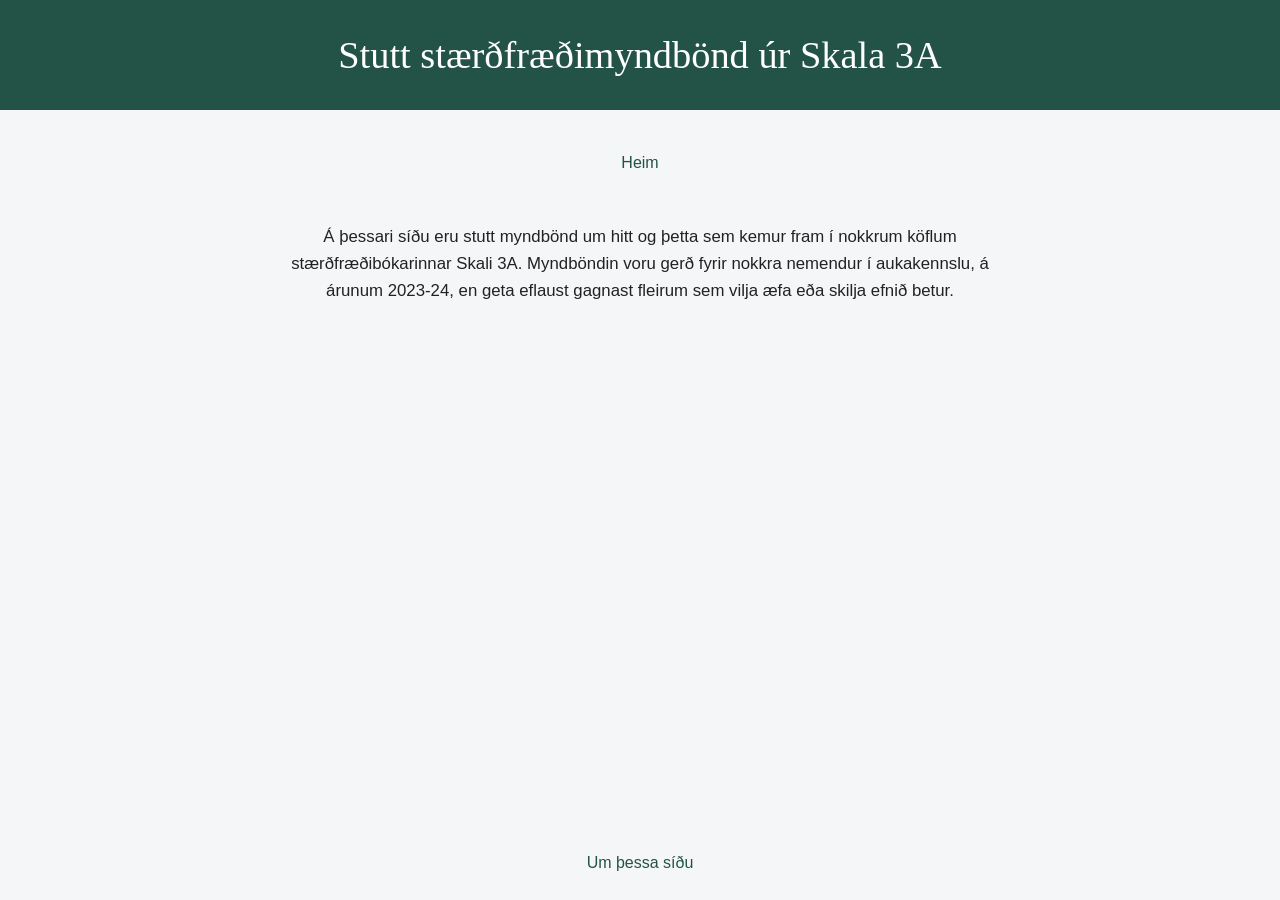
==== about.html @ 5296f201 "Redesign chapter nav/header, add about page, and link quizzes to videos - Chapter pages get a green " ====
<!DOCTYPE html>
<html lang="is">
<head>
    <meta charset="UTF-8">
    <meta name="viewport" content="width=device-width, initial-scale=1.0">

    <title>Um þessa síðu – Stutt stærðfræðimyndbönd úr Skala 3A</title>

    <link rel="stylesheet" href="style.css">
</head>

<body>

    <header class="chapter-header">
        <h1 class="site-title"><a href="index.html">Stutt stærðfræðimyndbönd úr Skala 3A</a></h1>
    </header>

    <main class="site-container">

        <section id="about-page" class="page">

            <nav class="chapter-nav">
                <button class="text-button nav-home" onclick="window.location.href='index.html'"><span class="nav-label">Heim</span></button>
            </nav>

            <p class="about-text">
                Á þessari síðu eru stutt myndbönd um hitt og þetta sem kemur fram í nokkrum köflum stærðfræðibókarinnar Skali 3A. Myndböndin voru gerð fyrir nokkra nemendur í aukakennslu, á árunum 2023-24, en geta eflaust gagnast fleirum sem vilja æfa eða skilja efnið betur.
            </p>

        </section>

    </main>


    <footer class="site-footer" id="site-footer"></footer>


    <script src="script.js"></script>

</body>
</html>
---- style.css ----
/* =========================
   General
   ========================= */

* {
    box-sizing: border-box;
}

body {
    margin: 0;
    min-height: 100vh;
    display: flex;
    flex-direction: column;
    font-family: Arial, sans-serif;
    font-weight: 300;
    background-color: #f5f6f8;
    color: #222;
}

button {
    font-family: Arial, sans-serif;
    cursor: pointer;
}

.site-container {
    flex: 1 0 auto;
    max-width: 1200px;
    margin: 0 auto;
    padding: 40px 24px;
}


/* =========================
   Pages
   ========================= */

.page {
    min-height: 80vh;
}

.hidden {
    display: none;
}


/* =========================
   Home page
   ========================= */

#home-page {
    min-height: 85vh;
    display: flex;
    flex-direction: column;
    align-items: center;
    justify-content: center;
    text-align: center;
}

#home-page h1 {
    max-width: 800px;
    margin: 0 0 16px;
    font-family: Georgia, serif;
    font-size: 2.4rem;
    line-height: 1.2;
    font-weight: 400;
}

.intro {
    margin: 0 0 32px;
    font-size: 1.1rem;
    color: #555;
}


/* =========================
   Chapter buttons
   ========================= */

.chapter-buttons {
    display: flex;
    flex-wrap: wrap;
    justify-content: center;
    gap: 16px;
}

.chapter-buttons button {
    min-width: 180px;
    padding: 18px 28px;
    border: none;
    border-radius: 10px;
    background-color: #235347;
    color: white;
    font-size: 1.1rem;
    font-weight: 400;
    transition: transform 0.15s ease, background-color 0.15s ease;
}

.chapter-buttons button:hover {
    background-color: #1b4138;
    transform: translateY(-2px);
}

.chapter-buttons button:active {
    transform: translateY(0);
}


/* =========================
   Chapter header
   ========================= */

.chapter-header {
    background-color: #235347;
    text-align: center;
}

.site-title {
    margin: 0 auto;
    font-family: Georgia, serif;
    font-size: 2.4rem;
    line-height: 1.2;
    font-weight: 400;
    color: white;
}

.site-title a {
    display: inline-block;
    max-width: 800px;
    padding: 32px 16px;
    color: inherit;
    text-decoration: none;
}


/* =========================
   Chapter pages
   ========================= */

#chapter-page {
    min-height: 90vh;
    padding-top: 10px;
}

.chapter-nav {
    display: grid;
    grid-template-columns: 1fr auto 1fr;
    align-items: center;
    column-gap: 16px;
    row-gap: 8px;
    margin: 0 0 32px;
}

.text-button {
    padding: 4px 0;
    border: none;
    background: none;
    color: #235347;
    font-family: Arial, sans-serif;
    font-size: 1rem;
    font-weight: 400;
}

.text-button:hover .nav-label {
    text-decoration: underline;
}

.nav-arrow {
    display: inline-block;
}

.nav-prev .nav-arrow {
    margin-right: 6px;
}

.nav-next .nav-arrow {
    margin-left: 6px;
}

.nav-prev {
    grid-column: 1;
    justify-self: end;
}

.nav-home {
    grid-column: 2;
    justify-self: center;
}

.nav-next {
    grid-column: 3;
    justify-self: start;
}

#chapter-title {
    margin: 0 0 32px;
    font-family: Georgia, serif;
    font-size: 2.2rem;
    font-weight: 400;
}


/* =========================
   Video grid
   ========================= */

.video-grid {
    display: grid;
    grid-template-columns: repeat(3, 1fr);
    gap: 28px;
}

.video-card {
    overflow: hidden;
    border-radius: 12px;
    background-color: white;
    box-shadow: 0 2px 8px rgba(0, 0, 0, 0.08);
    cursor: pointer;
    transition: transform 0.15s ease, box-shadow 0.15s ease;
}

.video-card:hover {
    transform: translateY(-4px);
    box-shadow: 0 6px 18px rgba(0, 0, 0, 0.14);
}

.video-card img {
    display: block;
    width: 100%;
    aspect-ratio: 16 / 9;
    object-fit: cover;
}

.video-card-title {
    margin: 0;
    padding: 16px 18px 18px;
    font-size: 1rem;
    line-height: 1.4;
    font-weight: 400;
}

.video-card[data-activity] .video-card-title {
    display: flex;
    align-items: flex-start;
    justify-content: space-between;
    gap: 10px;
}

.video-card[data-activity] .video-card-title::after {
    content: "+ Örpróf";
    flex-shrink: 0;
    padding: 4px 10px;
    border-radius: 999px;
    background-color: #235347;
    color: white;
    font-size: 0.75rem;
    font-weight: 400;
    white-space: nowrap;
}


/* =========================
   Video modal
   ========================= */

.modal {
    position: fixed;
    z-index: 1000;
    inset: 0;
    display: flex;
    align-items: center;
    justify-content: center;
    padding: 24px;
    background-color: rgba(0, 0, 0, 0.75);
}

.modal-content {
    position: relative;
    width: min(1000px, 100%);
    background-color: white;
    border-radius: 10px;
    overflow: hidden;
}

.video-container {
    position: relative;
    width: 100%;
    aspect-ratio: 16 / 9;
}

.video-container iframe {
    position: absolute;
    inset: 0;
    width: 100%;
    height: 100%;
    border: none;
}


/* =========================
   Activity (quiz) view
   ========================= */

.activity-button {
    display: block;
    margin: 20px auto;
    padding: 14px 32px;
    border: none;
    border-radius: 10px;
    background-color: #235347;
    color: white;
    font-size: 1.05rem;
    font-weight: 400;
    transition: transform 0.15s ease, background-color 0.15s ease;
}

.activity-button:hover {
    background-color: #1b4138;
    transform: translateY(-2px);
}

.activity-button:active {
    transform: translateY(0);
}

.activity-container {
    display: flex;
    flex-direction: column;
    gap: 12px;
    padding: 20px;
    background-color: white;
}

.activity-container .text-button {
    align-self: flex-start;
}

.activity-container iframe {
    width: 100%;
    min-height: 400px;
    border: none;
}


/* =========================
   Close button
   ========================= */

.close-button {
    position: absolute;
    z-index: 10;
    top: 10px;
    right: 10px;

    width: 40px;
    height: 40px;

    border: none;
    border-radius: 50%;

    background-color: rgba(0, 0, 0, 0.7);
    color: white;

    font-size: 1.7rem;
    line-height: 1;

    cursor: pointer;
}

.close-button:hover {
    background-color: rgba(0, 0, 0, 0.9);
}


/* =========================
   About page
   ========================= */

#about-page {
    min-height: 50vh;
}

.about-text {
    max-width: 700px;
    margin: 48px auto 0;
    text-align: center;
    font-size: 1.05rem;
    line-height: 1.6;
}


/* =========================
   Site footer
   ========================= */

.site-footer {
    text-align: center;
    padding: 24px;
}


/* =========================
   Responsive layout
   ========================= */

@media (max-width: 800px) {

    .video-grid {
        grid-template-columns: repeat(2, 1fr);
    }

    #home-page h1 {
        font-size: 2rem;
    }

    .site-title {
        font-size: 2rem;
    }

    #chapter-title {
        font-size: 2rem;
    }
}


@media (max-width: 550px) {

    .site-container {
        padding: 28px 16px;
    }

    #home-page h1 {
        font-size: 1.7rem;
    }

    .site-title {
        font-size: 1.7rem;
    }

    .site-title a {
        padding: 24px 16px;
    }

    .text-button {
        font-size: 0.95rem;
    }

    .chapter-buttons {
        width: 100%;
        flex-direction: column;
    }

    .chapter-buttons button {
        width: 100%;
    }

    .video-grid {
        grid-template-columns: 1fr;
    }

    #chapter-title {
        font-size: 1.8rem;
    }
}


/* =========================
   Hide video modal and activity
   elements initially
   ========================= */

.modal.hidden {
    display: none;
}

.activity-button.hidden,
.activity-container.hidden {
    display: none;
}
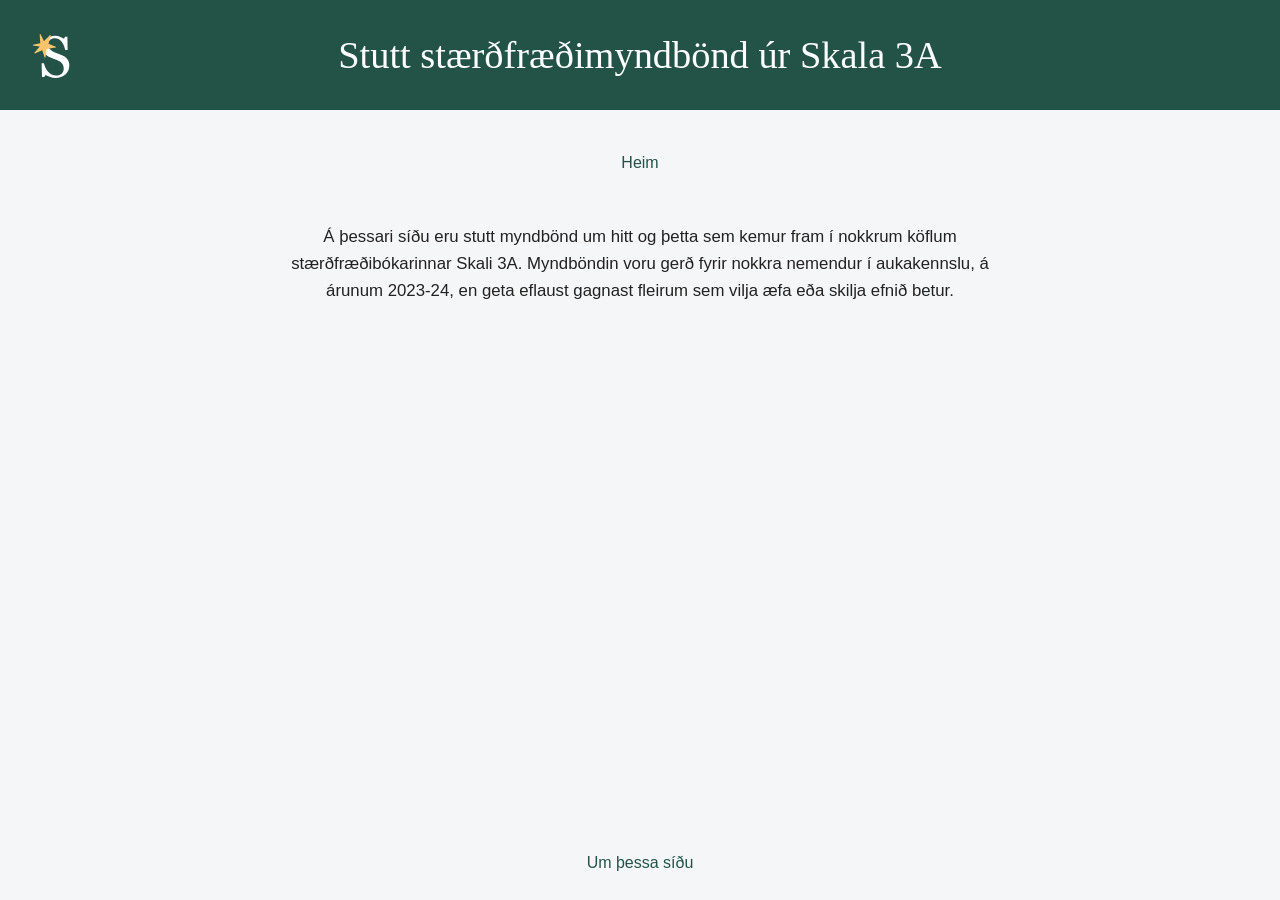
==== commit 2eb977d3: "Add favicon and top-left site logo to every page The logo links home and sits in the same spot with " ====
--- a/about.html
+++ b/about.html
@@ -5,11 +5,14 @@
     <meta name="viewport" content="width=device-width, initial-scale=1.0">
 
     <title>Um þessa síðu – Stutt stærðfræðimyndbönd úr Skala 3A</title>
+    <link rel="icon" type="image/svg+xml" href="favicon-stae.svg">
 
     <link rel="stylesheet" href="style.css">
 </head>
 
 <body>
+
+    <a class="site-logo" href="index.html"><img src="logo-stae-w.svg" alt="Heim"></a>
 
     <header class="chapter-header">
         <h1 class="site-title"><a href="index.html">Stutt stærðfræðimyndbönd úr Skala 3A</a></h1>
--- a/style.css
+++ b/style.css
@@ -44,6 +44,26 @@
 
 
 /* =========================
+   Site logo
+   ========================= */
+
+/* Positioned against the page itself (not the header), so it sits in
+   the same spot on the home page and on pages with a header. */
+.site-logo {
+    position: absolute;
+    z-index: 10;
+    top: 25px;
+    left: 24px;
+}
+
+.site-logo img {
+    display: block;
+    width: 60px;
+    height: 60px;
+}
+
+
+/* =========================
    Home page
    ========================= */
 
@@ -110,6 +130,7 @@
    ========================= */
 
 .chapter-header {
+    padding: 0 100px; /* keeps the centered title clear of the logo */
     background-color: #235347;
     text-align: center;
 }
@@ -245,8 +266,7 @@
     gap: 10px;
 }
 
-.video-card[data-activity] .video-card-title::after {
-    content: "+ Örpróf";
+.quiz-badge {
     flex-shrink: 0;
     padding: 4px 10px;
     border-radius: 999px;
@@ -436,8 +456,22 @@
         font-size: 1.7rem;
     }
 
+    .chapter-header {
+        padding: 0 56px;
+    }
+
     .site-title a {
         padding: 24px 16px;
+    }
+
+    .site-logo {
+        top: 18px;
+        left: 12px;
+    }
+
+    .site-logo img {
+        width: 44px;
+        height: 44px;
     }
 
     .text-button {
